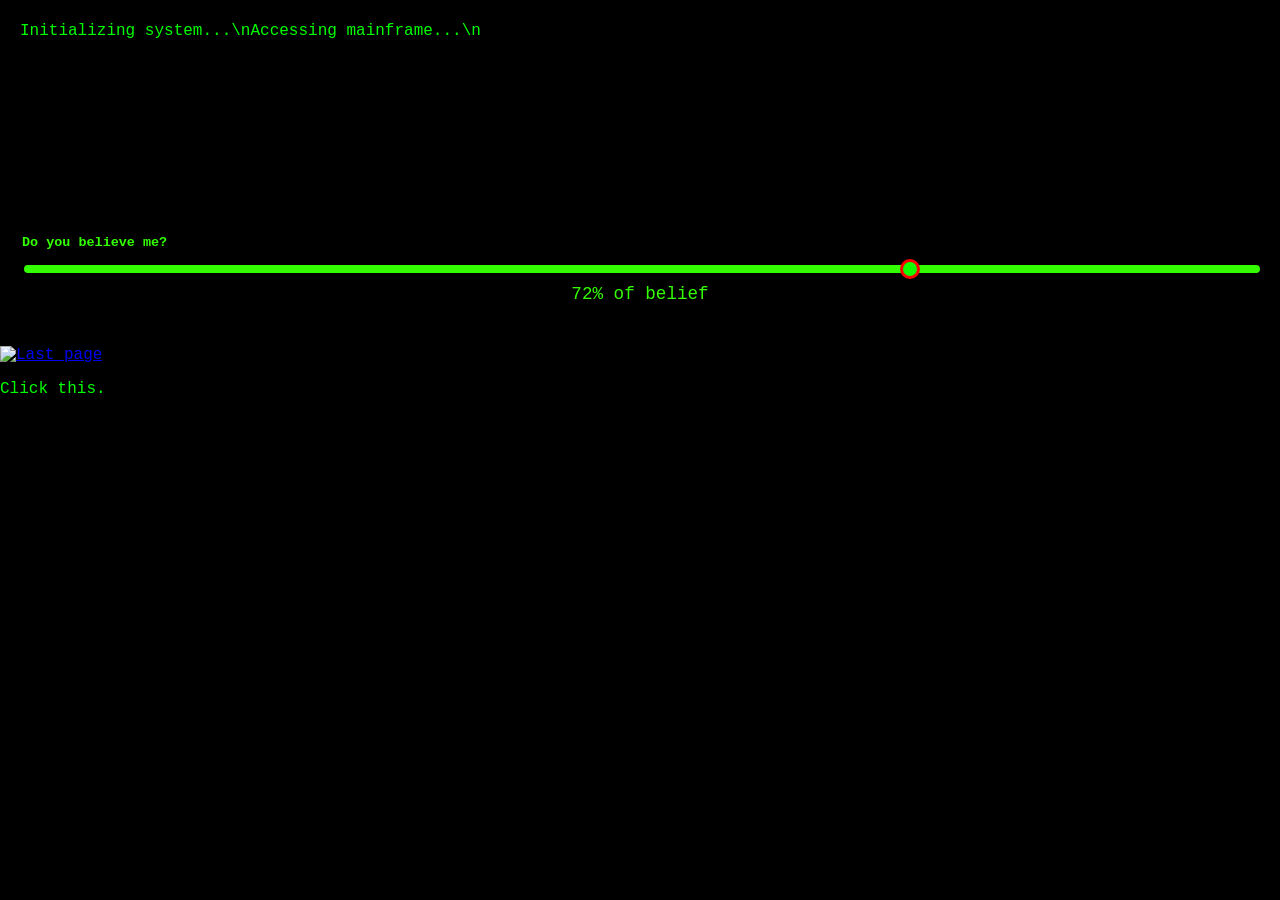
==== about.html @ 22dcf7e6 "Wanted an Image button" ====
<!DOCTYPE html>
<html lang="en">
<head>
<meta charset="UTF-8">
<title>Terminal</title>
<link rel="stylesheet" href="about.css">
<script src="about.js" defer></script>
</head>

<body>
<div id="terminal"></div>
<canvas class="rain"></canvas>

  <div class="slider-section">
    <div class="slider-label">Do you believe me?</div>
    <input type="range" min="0" max="100" value="72"
      oninput="document.getElementById('vibeVal').textContent = this.value + '% of belief'">
    <div class="slider-value" id="vibeVal">72% of belief</div>
  </div>

  <a href="contact.html" class="bottom-link">
    <img src="https://i.pinimg.com/736x/a9/78/a9/a978a976a96783b0927f28464a440935.jpg" alt="Last page">
</a>
<p> Click this.</p>
</body>
</html>
---- about.css ----
body {
    background: black;
    background-image: url("https://i.pinimg.com/736x/64/e7/6f/64e76fdefc13a29e5f8349d67db03d89.jpg");
    background-size: cover;
    background-position: center;
    background-repeat: no-repeat;
    color: #00ff00;
    font-family: "Courier New", monospace;
    margin: 0;
    overflow: hidden;
}

body::before {
    content: "";
    position: fixed;
    top: 0;
    left: 0;
    width: 100%;
    height: 100%;
    background: rgba(0, 0, 0, 0.65);
    z-index: -1;
}

#terminal {
    padding: 20px;
    white-space: pre-wrap;
    font-size: 16px;
    line-height: 1.4;
}

.cursor {
    display: inline-block;
    width: 10px;
    background: #00ff00;
    animation: blink 1s infinite;
}

@keyframes blink {
    0% {opacity: 1;}
    50% {opacity: 0;}
    100% {opacity: 1;}
}

.slider-section {
  padding: 18px 22px;
  margin-bottom: 24px;
  text-align: left;
}
.slider-label { font-size: 0.84rem; font-weight: 700; color: #33ff00; margin-bottom: 10px; }
input[type=range] {
  -webkit-appearance: none;
  width: 100%; height: 8px; border-radius: 8px;
  background: #33ff00; outline: none; cursor: pointer;
}
input[type=range]::-webkit-slider-thumb {
  -webkit-appearance: none;
  width: 20px; height: 20px; border-radius: 50%;
  background: rgb(17, 255, 0); border: 3px solid #ff0000;
}
.slider-value {
  text-align: center;
  font-family: "Courier New", monospace;
  font-size: 1.1rem; color: #33ff00; margin-top: 6px;
}
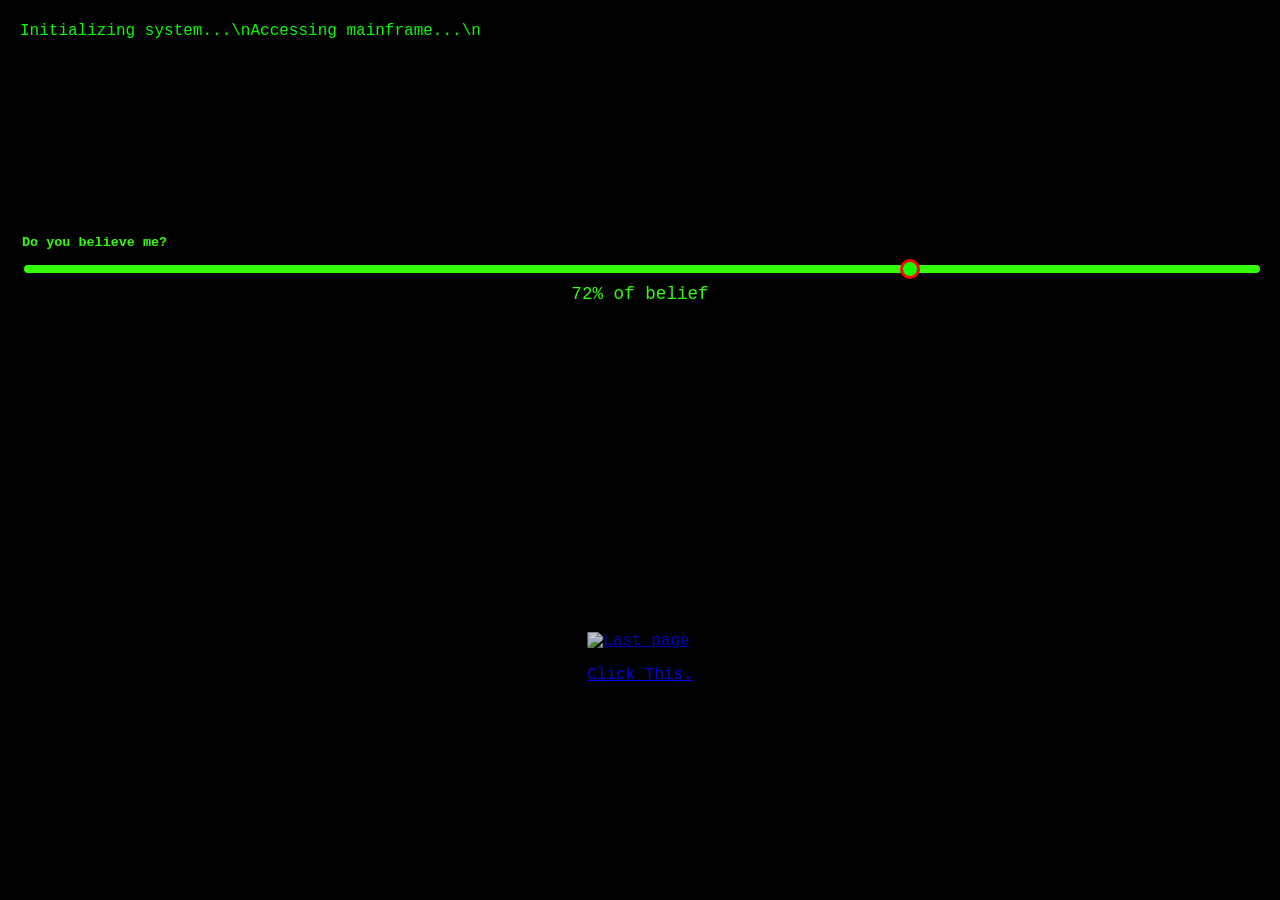
==== commit ab8c75f5: "moving the other picture around" ====
--- a/about.html
+++ b/about.html
@@ -20,7 +20,7 @@
 
   <a href="contact.html" class="bottom-link">
     <img src="https://i.pinimg.com/736x/a9/78/a9/a978a976a96783b0927f28464a440935.jpg" alt="Last page">
+    <p class="link-text">Click This.</p>
 </a>
-<p> Click this.</p>
 </body>
 </html>
--- a/about.css
+++ b/about.css
@@ -62,3 +62,22 @@
   font-family: "Courier New", monospace;
   font-size: 1.1rem; color: #33ff00; margin-top: 6px;
 }
+
+.bottom-link {
+    position: fixed;
+    bottom: 200px;
+    left: 50%;
+    transform: translateX(-50%);
+}
+
+.bottom-link img {
+    width: 120px;
+    opacity: 0.8;
+    transition: 0.3s;
+}
+
+.bottom-link img:hover {
+    opacity: 1;
+}
+
+
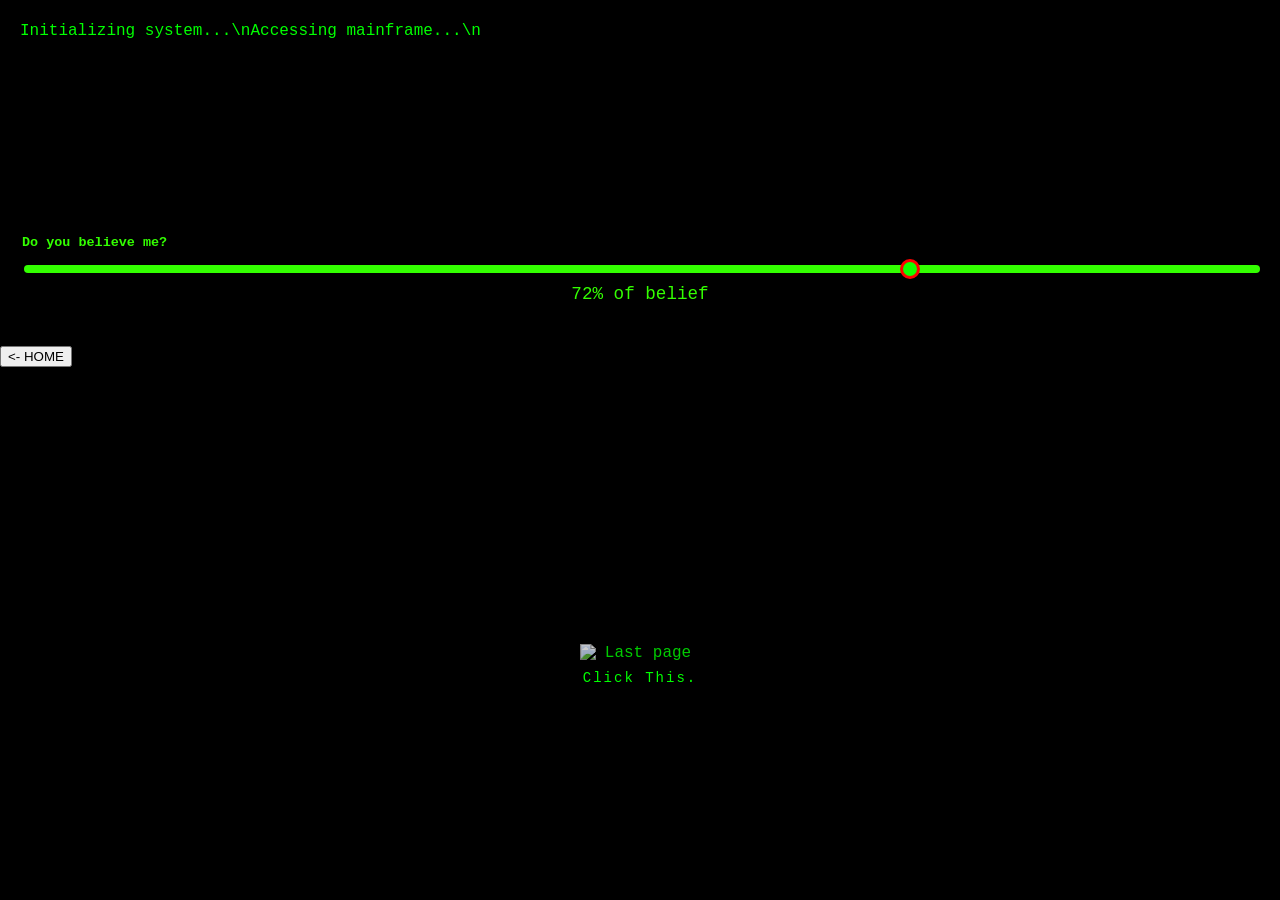
==== commit 85b0ee77: "I wanted more" ====
--- a/about.html
+++ b/about.html
@@ -21,6 +21,11 @@
   <a href="contact.html" class="bottom-link">
     <img src="https://i.pinimg.com/736x/a9/78/a9/a978a976a96783b0927f28464a440935.jpg" alt="Last page">
     <p class="link-text">Click This.</p>
+    </a>
+
+      <div class="nav-buttons">
+    <a href="index.html"><button><- HOME</button></a>
+  </div>
 </a>
 </body>
 </html>
--- a/about.css
+++ b/about.css
@@ -68,10 +68,15 @@
     bottom: 200px;
     left: 50%;
     transform: translateX(-50%);
+    text-align: center;
+    text-decoration: none;
+    color: #00ff00;
 }
 
 .bottom-link img {
     width: 120px;
+    display: block;
+    margin: 0 auto;
     opacity: 0.8;
     transition: 0.3s;
 }
@@ -80,4 +85,11 @@
     opacity: 1;
 }
 
+.link-text {
+    margin-top: 8px;
+    font-family: "Courier New", monospace;
+    font-size: 14px;
+    letter-spacing: 2px;
+}
 
+
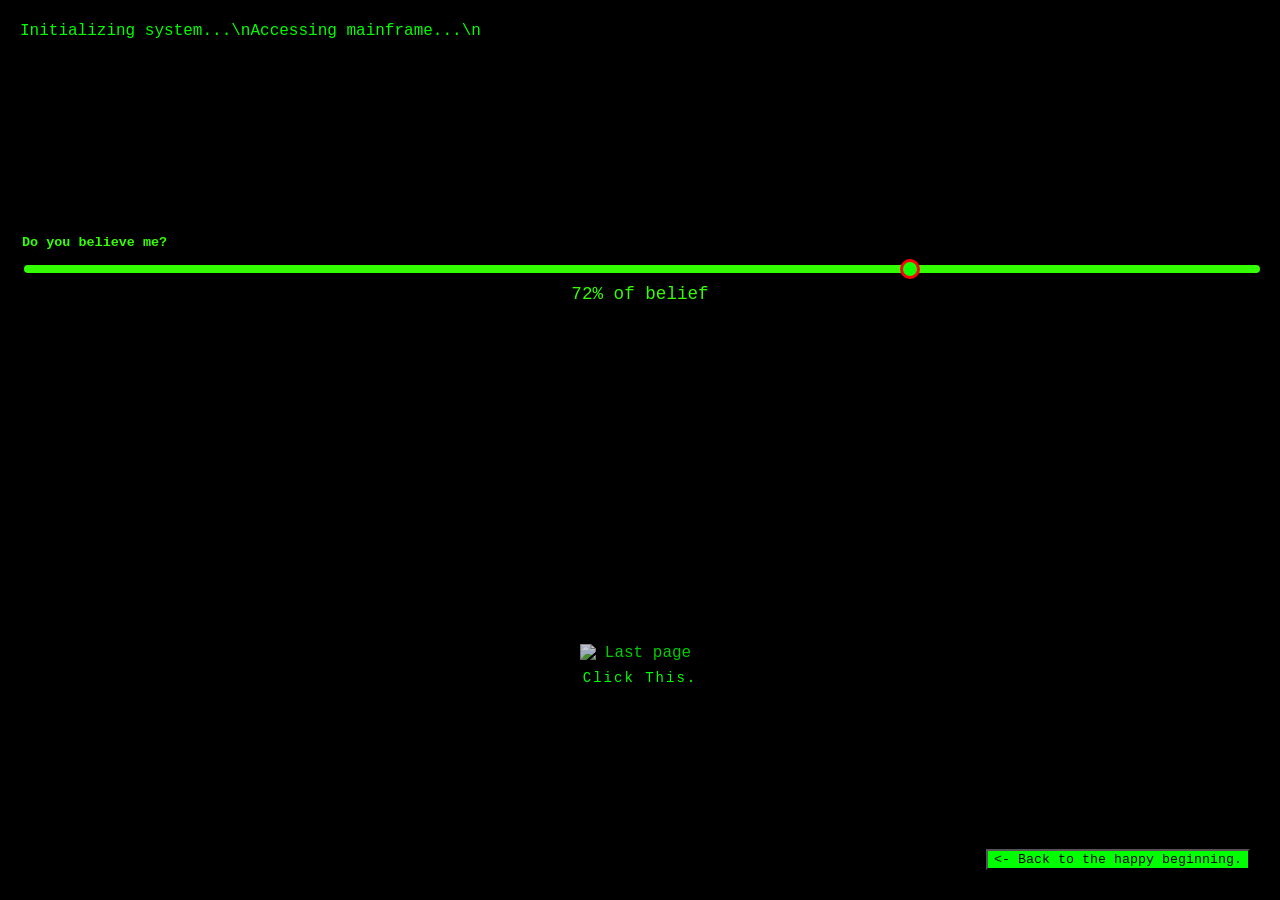
==== commit c712b74c: "button" ====
--- a/about.html
+++ b/about.html
@@ -24,7 +24,7 @@
     </a>
 
       <div class="nav-buttons">
-    <a href="index.html"><button><- HOME</button></a>
+    <a href="index.html"><button><- Back to the happy beginning.</button></a>
   </div>
 </a>
 </body>
--- a/about.css
+++ b/about.css
@@ -92,4 +92,15 @@
     letter-spacing: 2px;
 }
 
+.nav-buttons button{
+    position: fixed;
+    bottom: 30px;
+    right: 30px; 
+    text-align: center;
+    text-decoration: none;
+    background: #00ff00;
+    color: black;
+    font-family:'Courier New', Courier, monospace;
+}
 
+
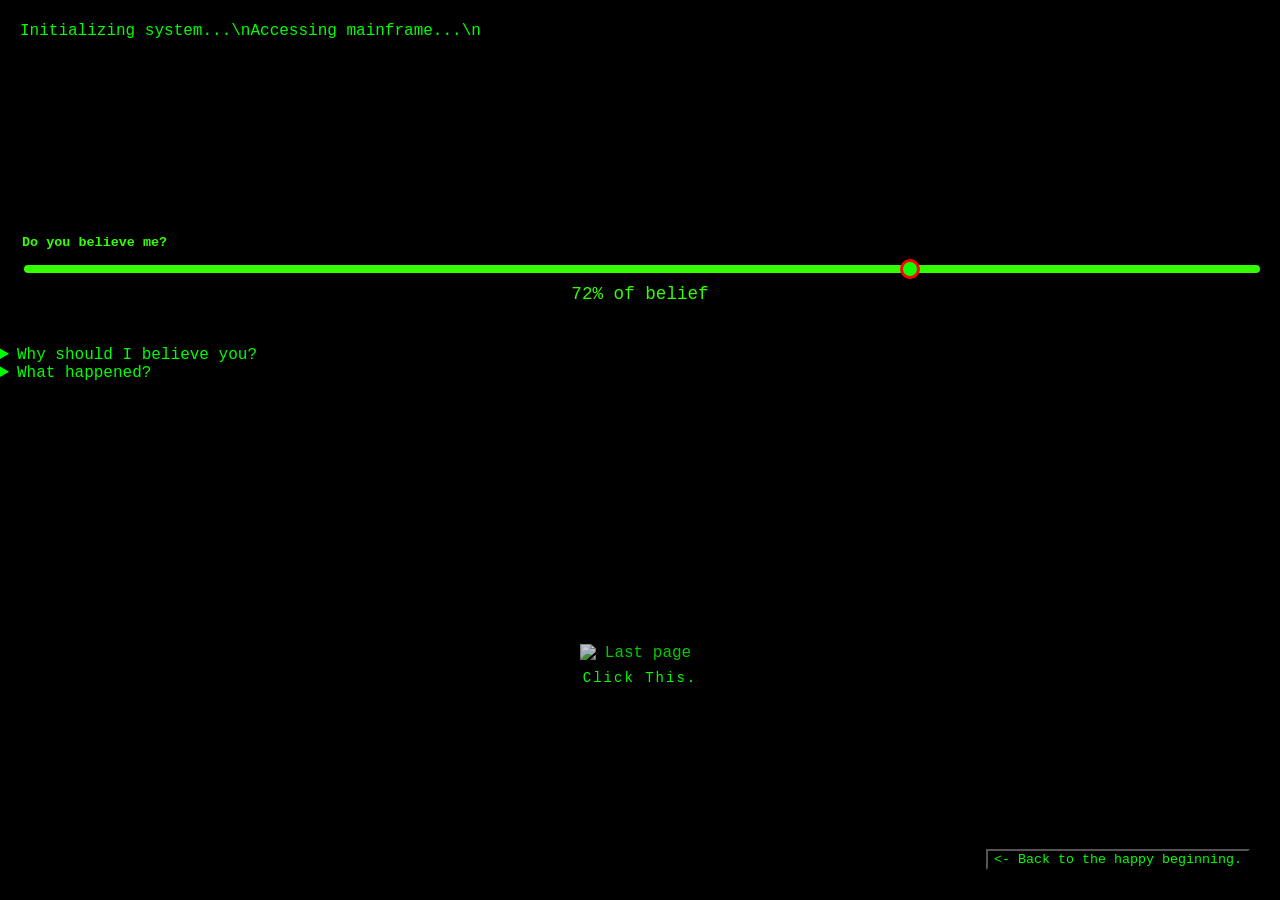
==== commit 36b79138: "adding summaries" ====
--- a/about.html
+++ b/about.html
@@ -18,6 +18,20 @@
     <div class="slider-value" id="vibeVal">72% of belief</div>
   </div>
 
+    <details>
+    <summary>Why should I believe you?</summary>
+    <div class="details-body">
+      I'm real.
+    </div>
+  </details>
+
+    <details>
+    <summary>What happened?</summary>
+    <div class="details-body">
+        I can't tell you yet...But they did this to me.
+    </div>
+  </details>
+
   <a href="contact.html" class="bottom-link">
     <img src="https://i.pinimg.com/736x/a9/78/a9/a978a976a96783b0927f28464a440935.jpg" alt="Last page">
     <p class="link-text">Click This.</p>
--- a/about.css
+++ b/about.css
@@ -63,6 +63,7 @@
   font-size: 1.1rem; color: #33ff00; margin-top: 6px;
 }
 
+
 .bottom-link {
     position: fixed;
     bottom: 200px;
@@ -98,9 +99,11 @@
     right: 30px; 
     text-align: center;
     text-decoration: none;
-    background: #00ff00;
-    color: black;
+    background: #000000;
+    color: #00ff00;
     font-family:'Courier New', Courier, monospace;
 }
 
 
+
+
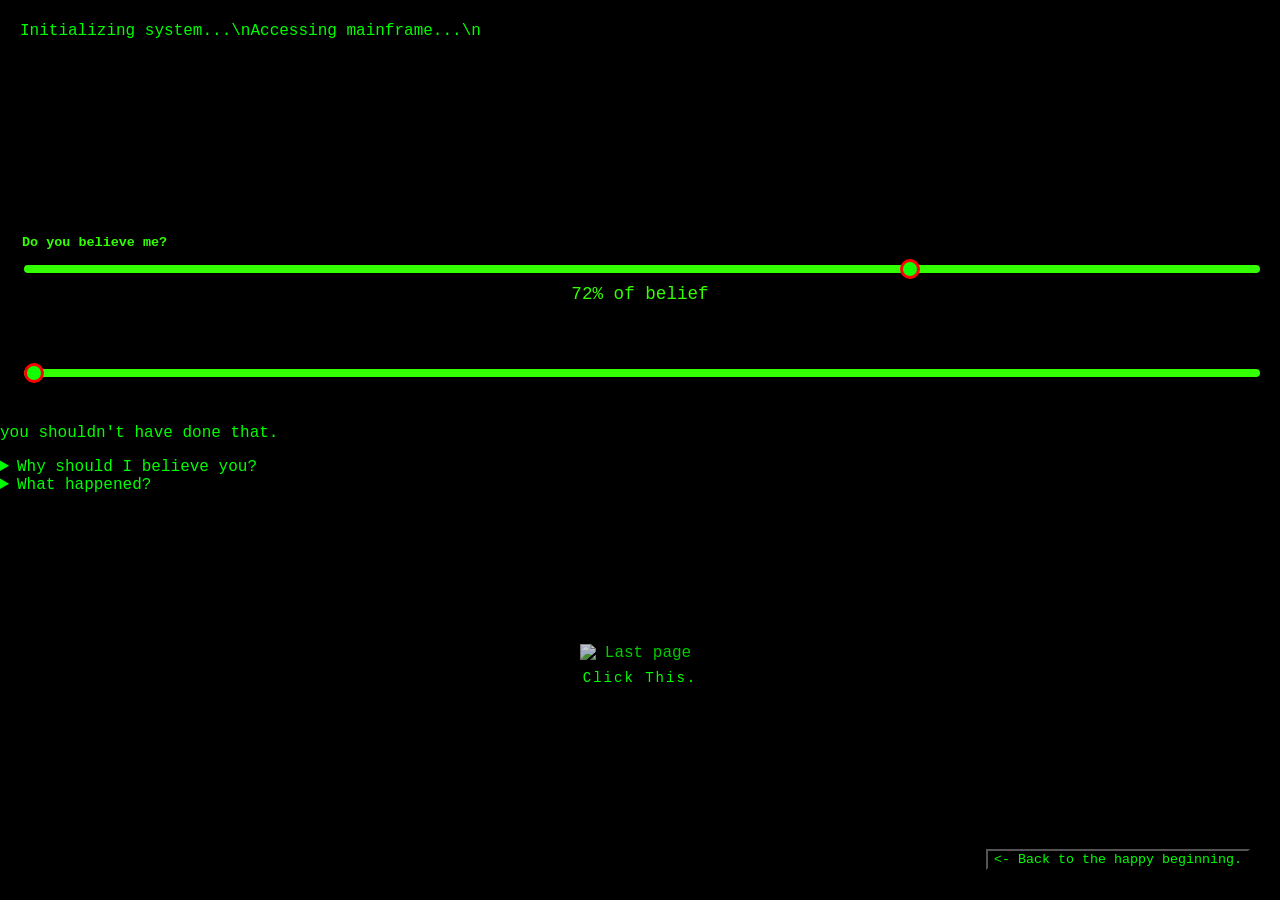
==== commit f41aea44: "i wanna add that slider thing again" ====
--- a/about.html
+++ b/about.html
@@ -17,6 +17,12 @@
       oninput="document.getElementById('vibeVal').textContent = this.value + '% of belief'">
     <div class="slider-value" id="vibeVal">72% of belief</div>
   </div>
+
+  <div class="slider-section">
+  <input type="range" id="mySlider" min="0" max="100" value="0">
+</div>
+
+<p id="secretText" class="hidden">you shouldn't have done that.</p>
 
     <details>
     <summary>Why should I believe you?</summary>
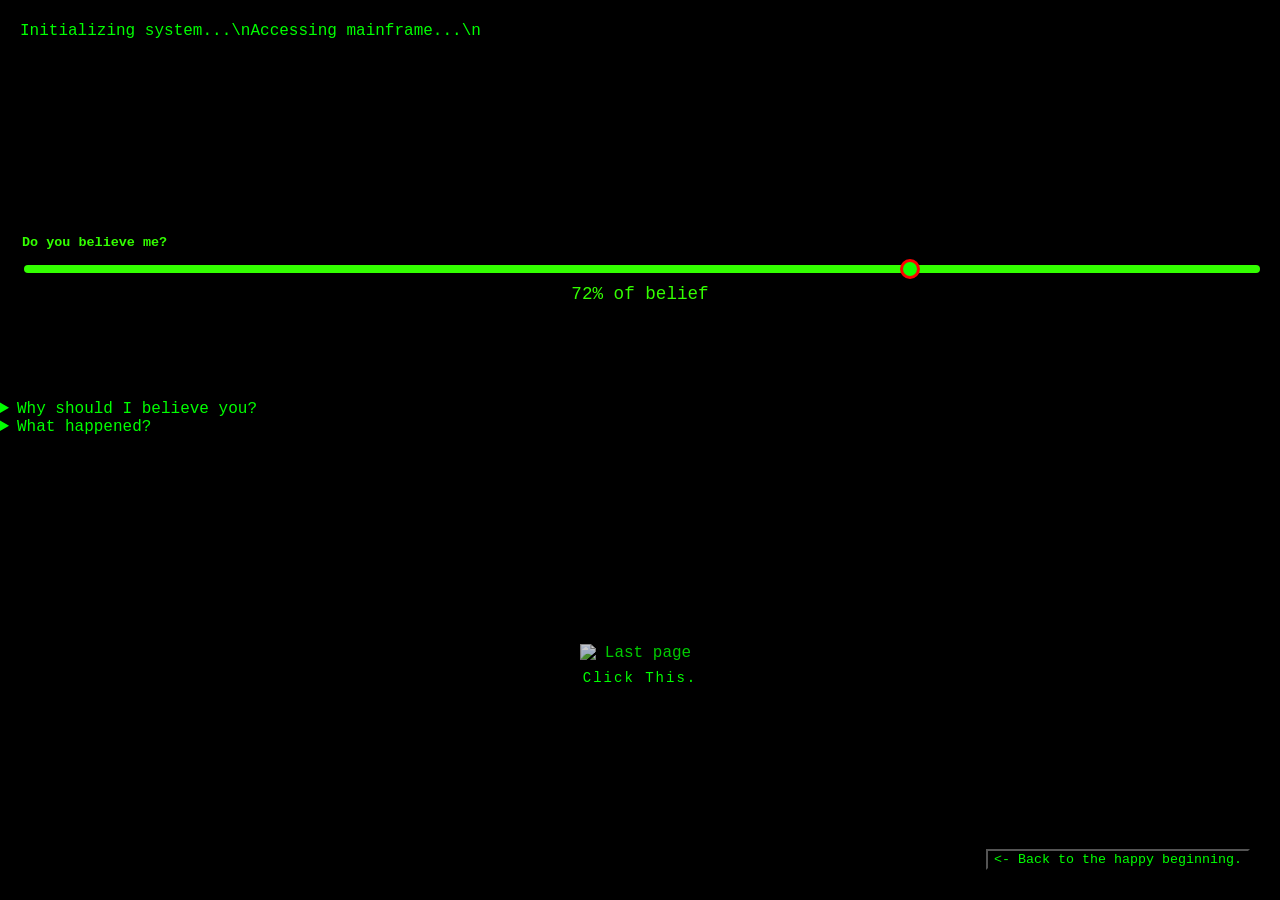
==== commit 228c361d: "Slider shit was pissing me off" ====
--- a/about.html
+++ b/about.html
@@ -13,16 +13,12 @@
 
   <div class="slider-section">
     <div class="slider-label">Do you believe me?</div>
-    <input type="range" min="0" max="100" value="72"
-      oninput="document.getElementById('vibeVal').textContent = this.value + '% of belief'">
+   <input type="range" min="0" max="100" value="72"
+oninput="updateSlider(this.value)">
     <div class="slider-value" id="vibeVal">72% of belief</div>
+    <p id="secretText" class="hidden">Please remember me.</p>
   </div>
 
-  <div class="slider-section">
-  <input type="range" id="mySlider" min="0" max="100" value="0">
-</div>
-
-<p id="secretText" class="hidden">you shouldn't have done that.</p>
 
     <details>
     <summary>Why should I believe you?</summary>
@@ -46,6 +42,5 @@
       <div class="nav-buttons">
     <a href="index.html"><button><- Back to the happy beginning.</button></a>
   </div>
-</a>
 </body>
 </html>
--- a/about.css
+++ b/about.css
@@ -104,6 +104,18 @@
     font-family:'Courier New', Courier, monospace;
 }
 
+.hidden {
+    opacity: 0;
+    transition: opacity 0.5s;
+    color: #00ff00;
+    text-align: center;
+    margin-top: 20px;
+}
+
+.show {
+    opacity: 1;
+}
 
 
 
+
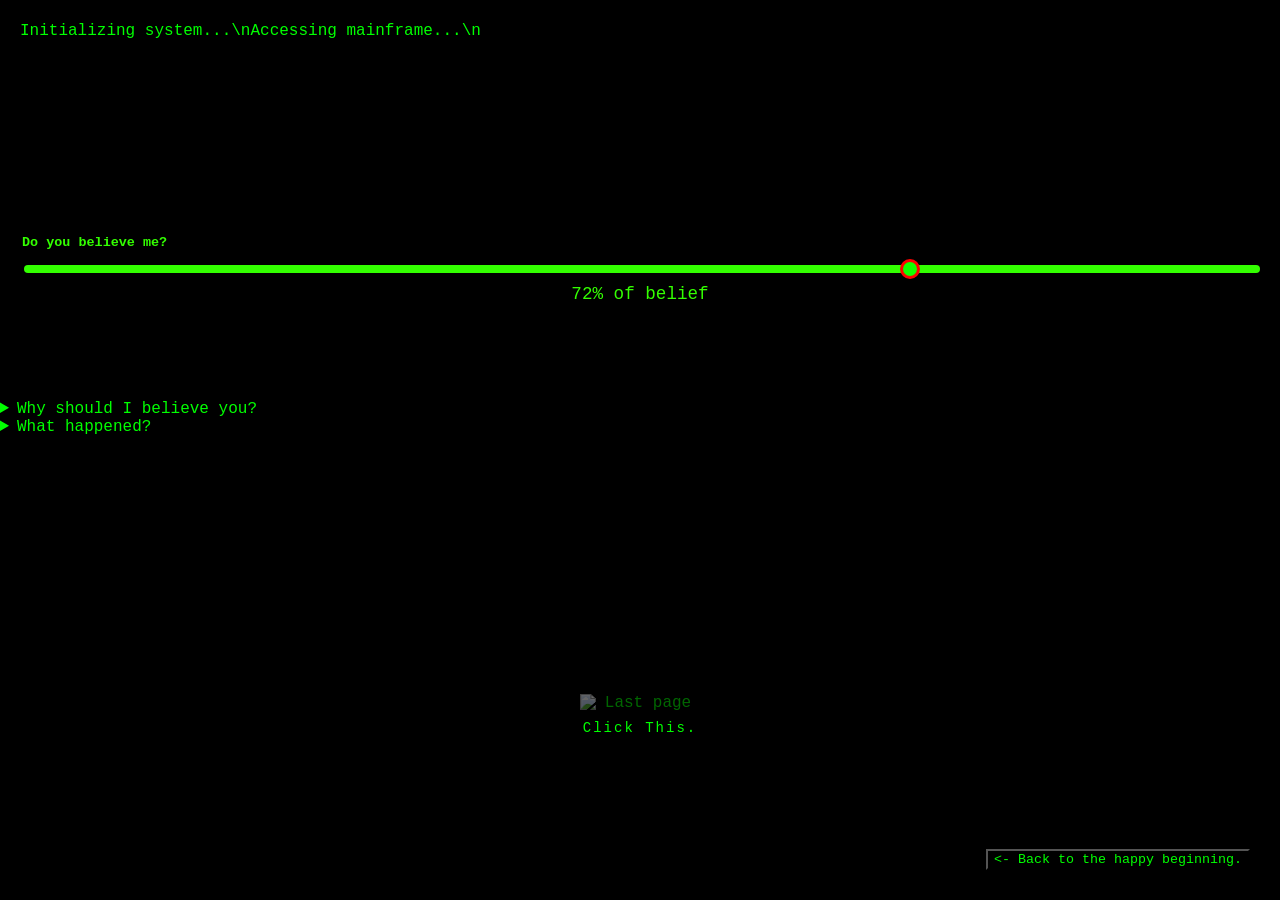
==== commit f50b1511: "wanted it to be darker" ====
--- a/about.html
+++ b/about.html
@@ -42,5 +42,7 @@
       <div class="nav-buttons">
     <a href="index.html"><button><- Back to the happy beginning.</button></a>
   </div>
+
+  
 </body>
 </html>
--- a/about.css
+++ b/about.css
@@ -66,7 +66,7 @@
 
 .bottom-link {
     position: fixed;
-    bottom: 200px;
+    bottom: 150px;
     left: 50%;
     transform: translateX(-50%);
     text-align: center;
@@ -78,7 +78,7 @@
     width: 120px;
     display: block;
     margin: 0 auto;
-    opacity: 0.8;
+    opacity: 0.4;
     transition: 0.3s;
 }
 
